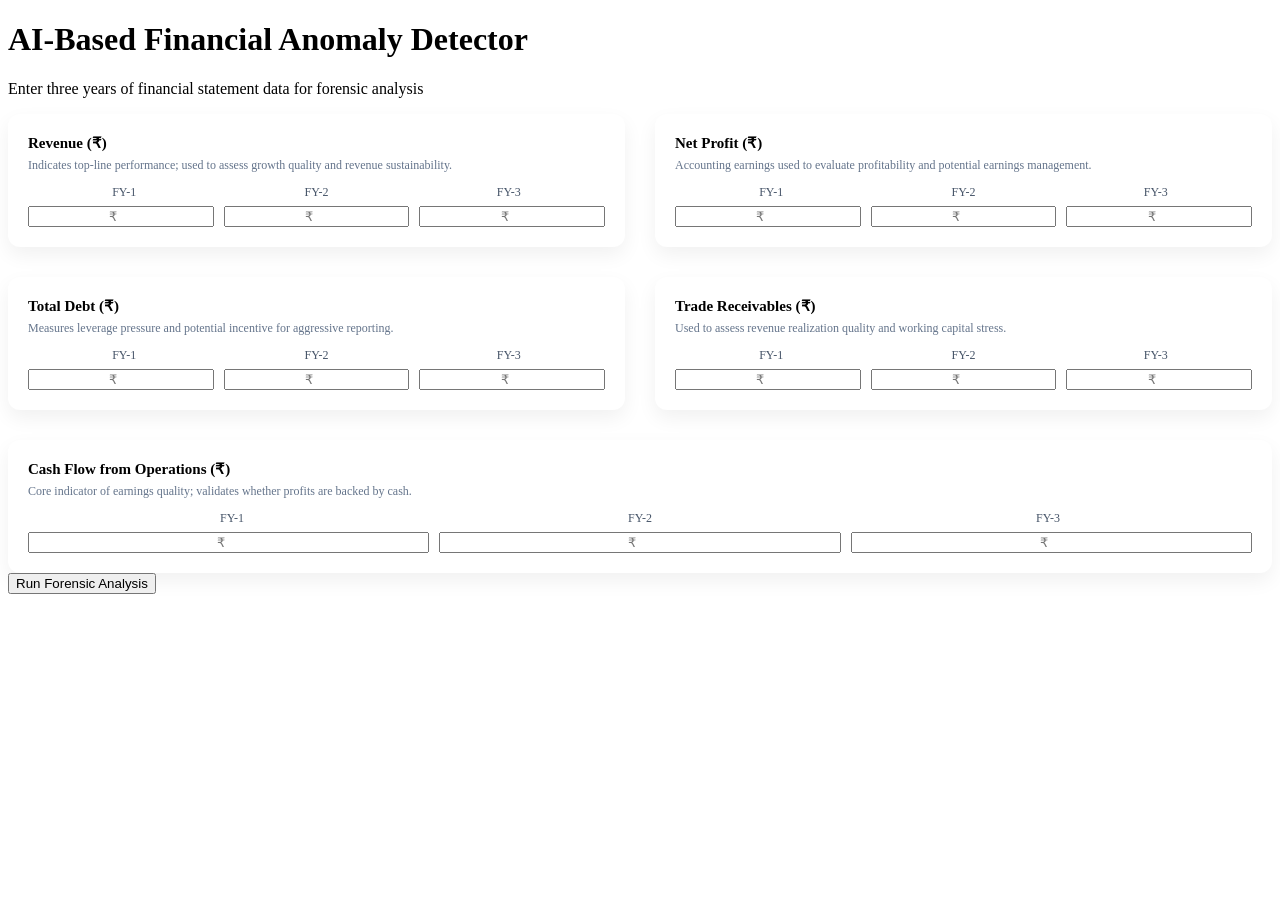
==== templates/index.html @ e4f4ded6 "init" ====
<!DOCTYPE html>
<html lang="en">
<head>
    <meta charset="UTF-8">
    <title>AI-Based Financial Anomaly Detector</title>

    <link rel="stylesheet" href="{{ url_for('static', filename='style.css') }}">

    <style>
        .grid {
            display: grid;
            grid-template-columns: 1fr 1fr;
            gap: 30px;
        }

        .metric-box {
            background: #ffffff;
            padding: 20px;
            border-radius: 12px;
            box-shadow: 0 8px 20px rgba(0,0,0,0.06);
        }

        .metric-title {
            font-weight: 600;
            font-size: 15px;
            margin-bottom: 6px;
        }

        .tooltip {
            font-size: 12px;
            color: #64748b;
            margin-bottom: 12px;
        }

        .fy-grid {
            display: grid;
            grid-template-columns: repeat(3, 1fr);
            gap: 10px;
        }

        .fy-grid input {
            text-align: center;
        }

        .fy-labels {
            display: grid;
            grid-template-columns: repeat(3, 1fr);
            text-align: center;
            font-size: 12px;
            color: #475569;
            margin-bottom: 6px;
        }
    </style>
</head>

<body>

<div class="container">

    <h1>AI-Based Financial Anomaly Detector</h1>
    <p class="subtitle">
        Enter three years of financial statement data for forensic analysis
    </p>

    <form action="/analyze" method="post">

        <div class="grid">

            <!-- ================= REVENUE ================= -->
            <div class="metric-box">
                <div class="metric-title">Revenue (₹)</div>
                <div class="tooltip">
                    Indicates top-line performance; used to assess growth quality and revenue sustainability.
                </div>

                <div class="fy-labels">
                    <div>FY-1</div><div>FY-2</div><div>FY-3</div>
                </div>

                <div class="fy-grid">
                    <input type="number" name="rev1" placeholder="₹" required>
                    <input type="number" name="rev2" placeholder="₹" required>
                    <input type="number" name="rev3" placeholder="₹" required>
                </div>
            </div>

            <!-- ================= NET PROFIT ================= -->
            <div class="metric-box">
                <div class="metric-title">Net Profit (₹)</div>
                <div class="tooltip">
                    Accounting earnings used to evaluate profitability and potential earnings management.
                </div>

                <div class="fy-labels">
                    <div>FY-1</div><div>FY-2</div><div>FY-3</div>
                </div>

                <div class="fy-grid">
                    <input type="number" name="profit1" placeholder="₹" required>
                    <input type="number" name="profit2" placeholder="₹" required>
                    <input type="number" name="profit3" placeholder="₹" required>
                </div>
            </div>

            <!-- ================= TOTAL DEBT ================= -->
            <div class="metric-box">
                <div class="metric-title">Total Debt (₹)</div>
                <div class="tooltip">
                    Measures leverage pressure and potential incentive for aggressive reporting.
                </div>

                <div class="fy-labels">
                    <div>FY-1</div><div>FY-2</div><div>FY-3</div>
                </div>

                <div class="fy-grid">
                    <input type="number" name="debt1" placeholder="₹" required>
                    <input type="number" name="debt2" placeholder="₹" required>
                    <input type="number" name="debt3" placeholder="₹" required>
                </div>
            </div>

            <!-- ================= RECEIVABLES ================= -->
            <div class="metric-box">
                <div class="metric-title">Trade Receivables (₹)</div>
                <div class="tooltip">
                    Used to assess revenue realization quality and working capital stress.
                </div>

                <div class="fy-labels">
                    <div>FY-1</div><div>FY-2</div><div>FY-3</div>
                </div>

                <div class="fy-grid">
                    <input type="number" name="recv1" placeholder="₹" required>
                    <input type="number" name="recv2" placeholder="₹" required>
                    <input type="number" name="recv3" placeholder="₹" required>
                </div>
            </div>

            <!-- ================= CFO ================= -->
            <div class="metric-box" style="grid-column: span 2;">
                <div class="metric-title">Cash Flow from Operations (₹)</div>
                <div class="tooltip">
                    Core indicator of earnings quality; validates whether profits are backed by cash.
                </div>

                <div class="fy-labels">
                    <div>FY-1</div><div>FY-2</div><div>FY-3</div>
                </div>

                <div class="fy-grid">
                    <input type="number" name="cfo1" placeholder="₹" required>
                    <input type="number" name="cfo2" placeholder="₹" required>
                    <input type="number" name="cfo3" placeholder="₹" required>
                </div>
            </div>

        </div>

        <button type="submit">Run Forensic Analysis</button>

    </form>

</div>

</body>
</html>
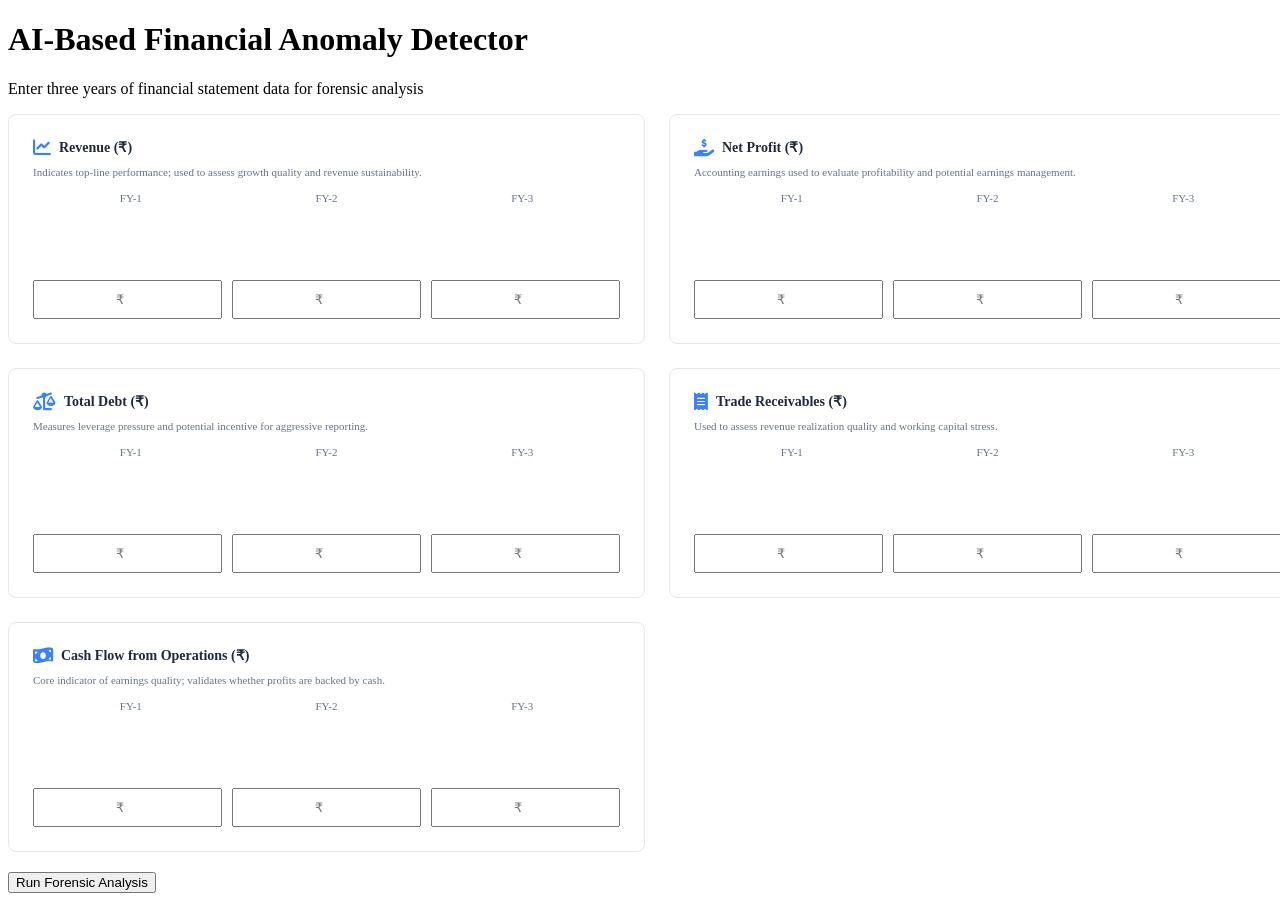
==== commit 34616265: "styles" ====
--- a/templates/index.html
+++ b/templates/index.html
@@ -5,50 +5,115 @@
     <title>AI-Based Financial Anomaly Detector</title>
 
     <link rel="stylesheet" href="{{ url_for('static', filename='style.css') }}">
+    <link rel="stylesheet" href="https://cdnjs.cloudflare.com/ajax/libs/font-awesome/6.5.1/css/all.min.css">
 
     <style>
         .grid {
             display: grid;
-            grid-template-columns: 1fr 1fr;
-            gap: 30px;
+            grid-template-columns: repeat(2, 1fr);
+            gap: 24px;
+            margin-bottom: 20px;
+        }
+
+        @media (max-width: 768px) {
+            .grid {
+                grid-template-columns: 1fr;
+            }
         }
 
         .metric-box {
             background: #ffffff;
-            padding: 20px;
-            border-radius: 12px;
-            box-shadow: 0 8px 20px rgba(0,0,0,0.06);
+            padding: 24px;
+            border-radius: 8px;
+            border: 1px solid #e2e8f0;
+            min-height: 180px;
+            display: flex;
+            flex-direction: column;
+            transition: all 0.3s ease;
+            animation: fadeInUp 0.6s ease forwards;
+            opacity: 0;
+        }
+
+        .metric-box:nth-child(1) { animation-delay: 0.1s; }
+        .metric-box:nth-child(2) { animation-delay: 0.2s; }
+        .metric-box:nth-child(3) { animation-delay: 0.3s; }
+        .metric-box:nth-child(4) { animation-delay: 0.4s; }
+        .metric-box:nth-child(5) { animation-delay: 0.5s; }
+
+        .metric-box:hover {
+            transform: translateY(-4px);
+            box-shadow: 0 8px 20px rgba(59, 130, 246, 0.15);
+            border-color: #3b82f6;
+        }
+
+        @keyframes fadeInUp {
+            from {
+                opacity: 0;
+                transform: translateY(20px);
+            }
+            to {
+                opacity: 1;
+                transform: translateY(0);
+            }
         }
 
         .metric-title {
             font-weight: 600;
-            font-size: 15px;
-            margin-bottom: 6px;
+            font-size: 14px;
+            margin-bottom: 8px;
+            color: #1e293b;
+            display: flex;
+            align-items: center;
+            gap: 8px;
+        }
+
+        .metric-title i {
+            font-size: 18px;
+            color: #3b82f6;
+            animation: pulse 2s ease-in-out infinite;
+        }
+
+        @keyframes pulse {
+            0%, 100% { opacity: 1; }
+            50% { opacity: 0.6; }
         }
 
         .tooltip {
-            font-size: 12px;
+            font-size: 11px;
             color: #64748b;
             margin-bottom: 12px;
+            line-height: 1.4;
         }
 
         .fy-grid {
             display: grid;
             grid-template-columns: repeat(3, 1fr);
             gap: 10px;
+            margin-top: auto;
         }
 
         .fy-grid input {
             text-align: center;
+            padding: 10px 8px;
+            margin-bottom: 0;
         }
 
         .fy-labels {
             display: grid;
             grid-template-columns: repeat(3, 1fr);
             text-align: center;
-            font-size: 12px;
-            color: #475569;
+            font-size: 11px;
+            color: #64748b;
             margin-bottom: 6px;
+            font-weight: 500;
+        }
+
+        .fy-labels div {
+            transition: all 0.3s ease;
+        }
+
+        .metric-box:hover .fy-labels div {
+            color: #3b82f6;
         }
     </style>
 </head>
@@ -68,7 +133,10 @@
 
             <!-- ================= REVENUE ================= -->
             <div class="metric-box">
-                <div class="metric-title">Revenue (₹)</div>
+                <div class="metric-title">
+                    <i class="fas fa-chart-line"></i>
+                    Revenue (₹)
+                </div>
                 <div class="tooltip">
                     Indicates top-line performance; used to assess growth quality and revenue sustainability.
                 </div>
@@ -86,7 +154,10 @@
 
             <!-- ================= NET PROFIT ================= -->
             <div class="metric-box">
-                <div class="metric-title">Net Profit (₹)</div>
+                <div class="metric-title">
+                    <i class="fas fa-hand-holding-dollar"></i>
+                    Net Profit (₹)
+                </div>
                 <div class="tooltip">
                     Accounting earnings used to evaluate profitability and potential earnings management.
                 </div>
@@ -104,7 +175,10 @@
 
             <!-- ================= TOTAL DEBT ================= -->
             <div class="metric-box">
-                <div class="metric-title">Total Debt (₹)</div>
+                <div class="metric-title">
+                    <i class="fas fa-scale-unbalanced"></i>
+                    Total Debt (₹)
+                </div>
                 <div class="tooltip">
                     Measures leverage pressure and potential incentive for aggressive reporting.
                 </div>
@@ -122,7 +196,10 @@
 
             <!-- ================= RECEIVABLES ================= -->
             <div class="metric-box">
-                <div class="metric-title">Trade Receivables (₹)</div>
+                <div class="metric-title">
+                    <i class="fas fa-receipt"></i>
+                    Trade Receivables (₹)
+                </div>
                 <div class="tooltip">
                     Used to assess revenue realization quality and working capital stress.
                 </div>
@@ -139,8 +216,11 @@
             </div>
 
             <!-- ================= CFO ================= -->
-            <div class="metric-box" style="grid-column: span 2;">
-                <div class="metric-title">Cash Flow from Operations (₹)</div>
+            <div class="metric-box">
+                <div class="metric-title">
+                    <i class="fas fa-money-bill-wave"></i>
+                    Cash Flow from Operations (₹)
+                </div>
                 <div class="tooltip">
                     Core indicator of earnings quality; validates whether profits are backed by cash.
                 </div>
